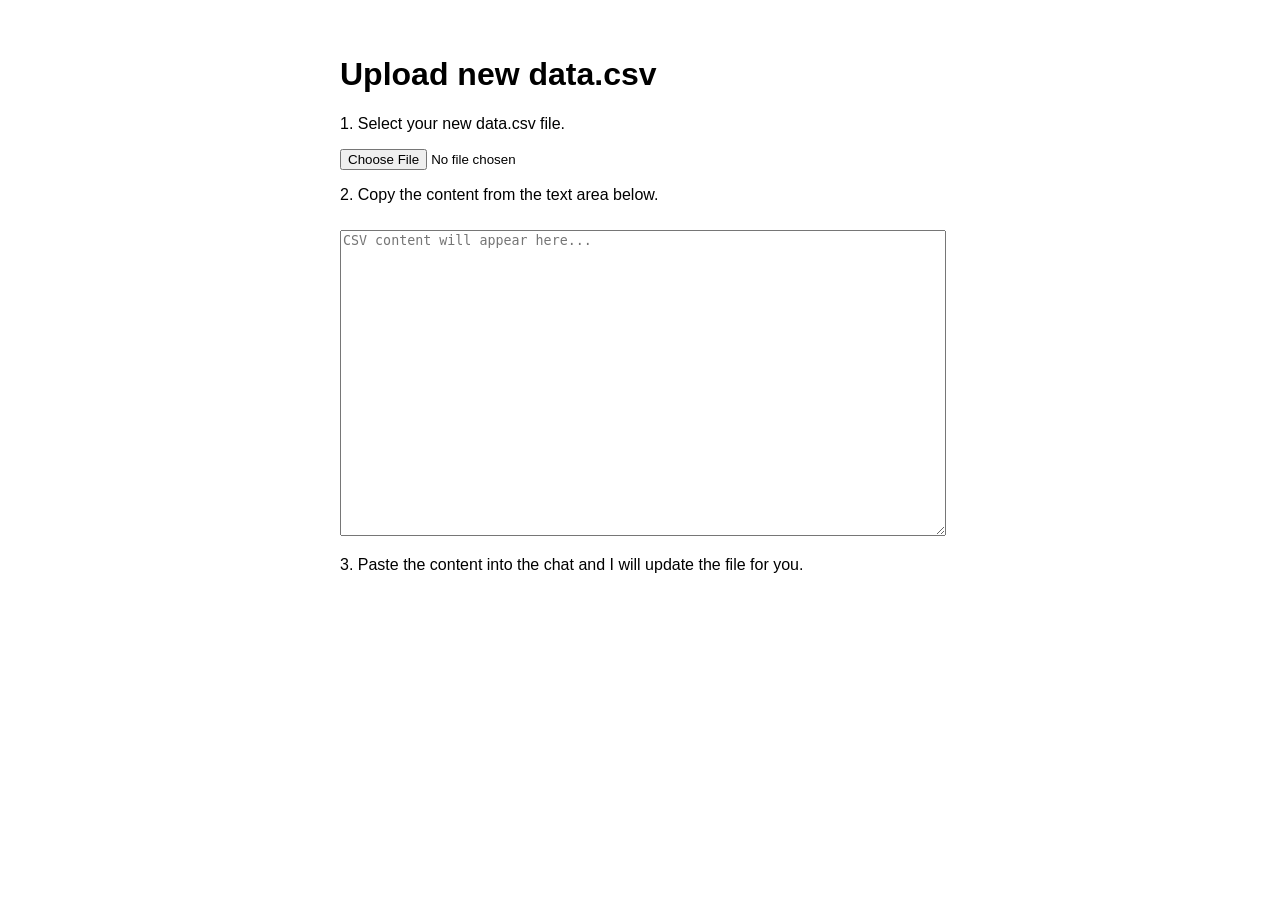
==== upload.html @ a5879a68 "commit all changes" ====
<!DOCTYPE html>
<html lang="en">
<head>
    <meta charset="UTF-8">
    <meta name="viewport" content="width=device-width, initial-scale=1.0">
    <title>Upload data.csv</title>
    <style>
        body { font-family: sans-serif; max-width: 600px; margin: 20px auto; padding: 15px; }
        textarea { width: 100%; height: 300px; margin-top: 10px; }
    </style>
</head>
<body>
    <h1>Upload new data.csv</h1>
    <p>1. Select your new data.csv file.</p>
    <input type="file" id="csvFileInput" accept=".csv">
    <p>2. Copy the content from the text area below.</p>
    <textarea id="csvContent" placeholder="CSV content will appear here..."></textarea>
    <p>3. Paste the content into the chat and I will update the file for you.</p>

    <script>
        document.getElementById('csvFileInput').addEventListener('change', function(event) {
            const file = event.target.files[0];
            if (file) {
                const reader = new FileReader();
                reader.onload = function(e) {
                    document.getElementById('csvContent').value = e.target.result;
                };
                reader.readAsText(file);
            }
        });
    </script>
</body>
</html>
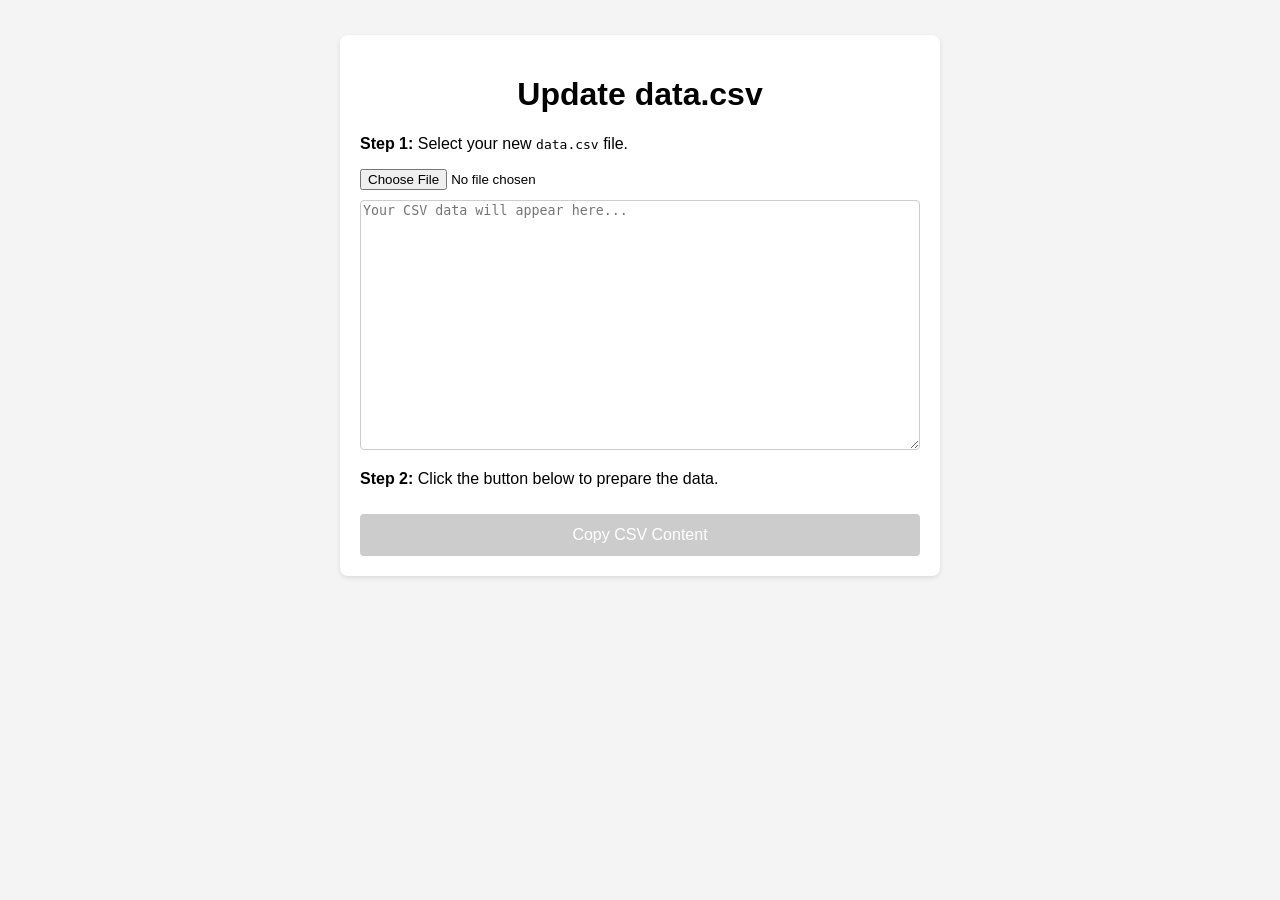
==== commit 327499ca: "commit" ====
--- a/upload.html
+++ b/upload.html
@@ -5,28 +5,66 @@
     <meta name="viewport" content="width=device-width, initial-scale=1.0">
     <title>Upload data.csv</title>
     <style>
-        body { font-family: sans-serif; max-width: 600px; margin: 20px auto; padding: 15px; }
-        textarea { width: 100%; height: 300px; margin-top: 10px; }
+        body { font-family: sans-serif; max-width: 600px; margin: 20px auto; padding: 15px; background: #f4f4f4; }
+        .container { background: white; padding: 20px; border-radius: 8px; box-shadow: 0 2px 5px rgba(0,0,0,0.1); }
+        h1 { text-align: center; }
+        textarea { width: 100%; box-sizing: border-box; height: 250px; margin-top: 10px; border: 1px solid #ccc; border-radius: 4px; }
+        button { padding: 12px 20px; margin-top: 10px; cursor: pointer; background: #007bff; color: white; border: none; border-radius: 4px; font-size: 16px; width: 100%; }
+        button:disabled { background: #ccc; cursor: not-allowed; }
+        #instructions { color: #333; margin-top: 15px; background: #e7f3ff; padding: 10px; border-radius: 4px; display: none; }
     </style>
 </head>
 <body>
-    <h1>Upload new data.csv</h1>
-    <p>1. Select your new data.csv file.</p>
-    <input type="file" id="csvFileInput" accept=".csv">
-    <p>2. Copy the content from the text area below.</p>
-    <textarea id="csvContent" placeholder="CSV content will appear here..."></textarea>
-    <p>3. Paste the content into the chat and I will update the file for you.</p>
+    <div class="container">
+        <h1>Update data.csv</h1>
+        <p><b>Step 1:</b> Select your new <code>data.csv</code> file.</p>
+        <input type="file" id="csvFileInput" accept=".csv">
+
+        <textarea id="csvContent" placeholder="Your CSV data will appear here..."></textarea>
+
+        <p><b>Step 2:</b> Click the button below to prepare the data.</p>
+        <button id="copyButton" disabled>Copy CSV Content</button>
+
+        <div id="instructions">
+            <p><b>Step 3:</b> Content has been copied to your clipboard!</p>
+            <p>Now, just paste it into our chat and I will update the <code>data.csv</code> file for you.</p>
+        </div>
+    </div>
 
     <script>
-        document.getElementById('csvFileInput').addEventListener('change', function(event) {
+        const fileInput = document.getElementById('csvFileInput');
+        const contentTextArea = document.getElementById('csvContent');
+        const copyButton = document.getElementById('copyButton');
+        const instructions = document.getElementById('instructions');
+
+        fileInput.addEventListener('change', function(event) {
             const file = event.target.files[0];
             if (file) {
                 const reader = new FileReader();
                 reader.onload = function(e) {
-                    document.getElementById('csvContent').value = e.target.result;
+                    contentTextArea.value = e.target.result;
+                    copyButton.disabled = false;
+                    copyButton.textContent = 'Copy CSV Content';
+                    instructions.style.display = 'none';
                 };
                 reader.readAsText(file);
+            } else {
+                contentTextArea.value = '';
+                copyButton.disabled = true;
+                instructions.style.display = 'none';
             }
+        });
+
+        copyButton.addEventListener('click', function() {
+            contentTextArea.select();
+            document.execCommand('copy'); // Simple and robust fallback
+
+            copyButton.textContent = 'Content Copied!';
+            copyButton.disabled = true;
+            instructions.style.display = 'block';
+
+            // Unselect text
+            window.getSelection().removeAllRanges();
         });
     </script>
 </body>
